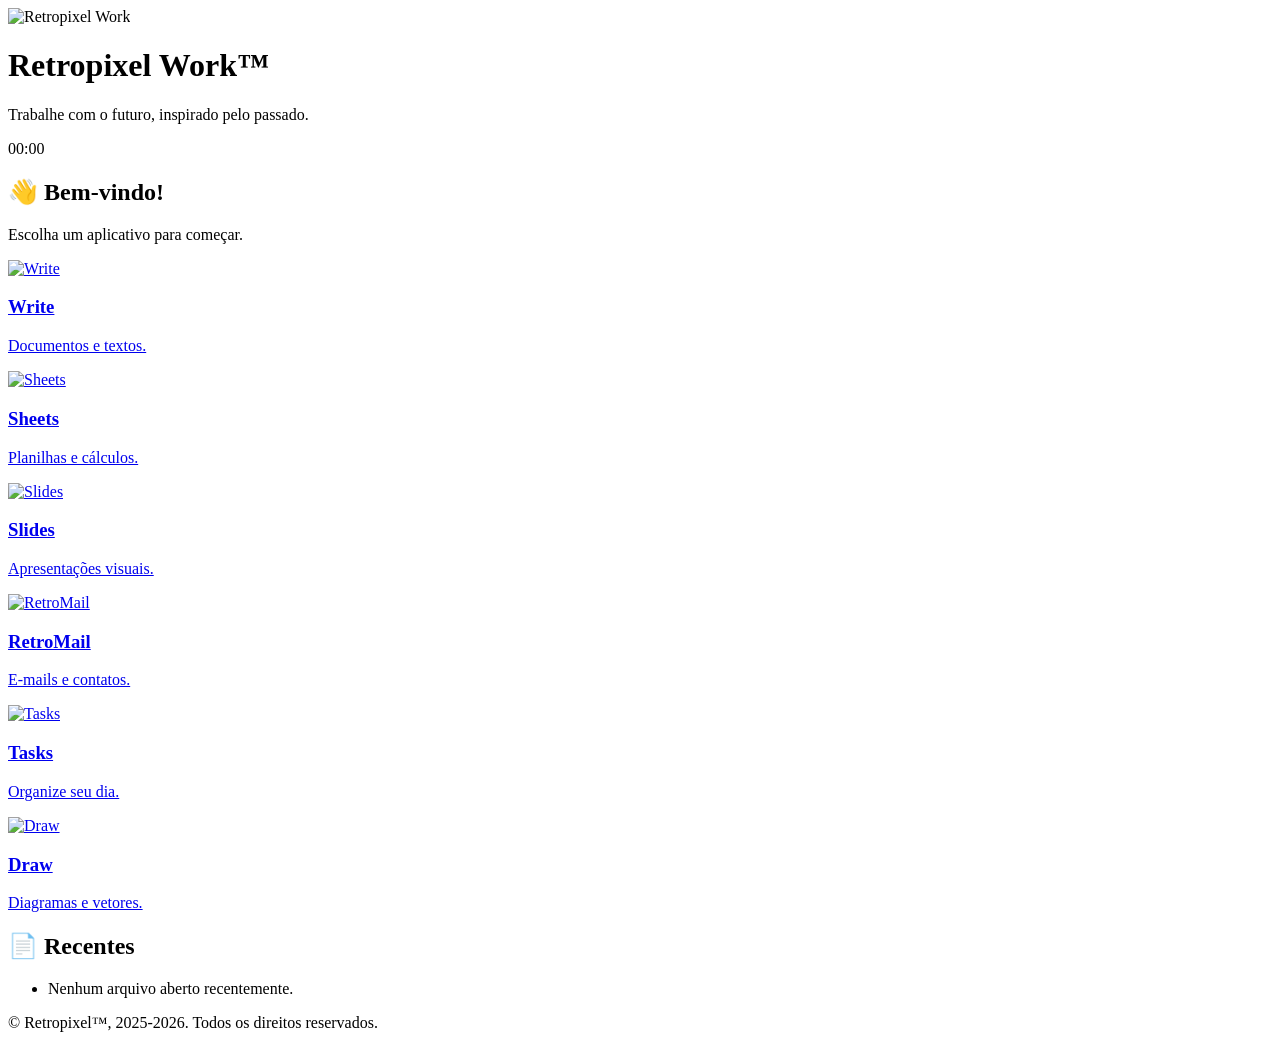
==== index.html @ 33870f46 "Add files via upload" ====
<!DOCTYPE html>
<html lang="pt-BR">
<head>
<meta charset="UTF-8">
<meta name="viewport" content="width=device-width, initial-scale=1.0">

<title>Retropixel Work™</title>

<link rel="icon" href="assets/icons/RPWork_logo.png">
<link rel="stylesheet" href="css/style.css">
</head>

<body>

<header class="topbar">

    <div class="logo-area">
        <img src="assets/icons/RPWork_logo.png" alt="Retropixel Work">
        <div>
            <h1>Retropixel Work™</h1>
            <p>Trabalhe com o futuro, inspirado pelo passado.</p>
        </div>
    </div>

    <div class="clock" id="clock">
        00:00
    </div>

</header>

<main>

    <section class="welcome-card">

        <h2>👋 Bem-vindo!</h2>

        <p>
            Escolha um aplicativo para começar.
        </p>

    </section>

    <section class="apps-grid">

        <a href="write.html" class="app-card">

            <img src="assets/icons/Write_icon.png" alt="Write">

            <h3>Write</h3>

            <p>Documentos e textos.</p>

        </a>

        <a href="sheets.html" class="app-card">

            <img src="assets/icons/Sheets_icon.png" alt="Sheets">

            <h3>Sheets</h3>

            <p>Planilhas e cálculos.</p>

        </a>

        <a href="slides.html" class="app-card">

            <img src="assets/icons/Slides_icon.png" alt="Slides">

            <h3>Slides</h3>

            <p>Apresentações visuais.</p>

        </a>

        <a href="retromail.html" class="app-card">

            <img src="assets/icons/RetroMail_icon.png" alt="RetroMail">

            <h3>RetroMail</h3>

            <p>E-mails e contatos.</p>

        </a>

        <a href="tasks.html" class="app-card">

            <img src="assets/icons/Tasks_icon.png" alt="Tasks">

            <h3>Tasks</h3>

            <p>Organize seu dia.</p>

        </a>

        <a href="draw.html" class="app-card">

            <img src="assets/icons/Draw_icon.png" alt="Draw">

            <h3>Draw</h3>

            <p>Diagramas e vetores.</p>

        </a>

    </section>

    <section class="recent-card">

        <h2>📄 Recentes</h2>

        <ul>
            <li>Nenhum arquivo aberto recentemente.</li>
        </ul>

    </section>

</main>

<footer>

    <p>
        © Retropixel™, 2025-2026. Todos os direitos reservados.
    </p>

</footer>

<script src="js/app.js"></script>

</body>
</html>
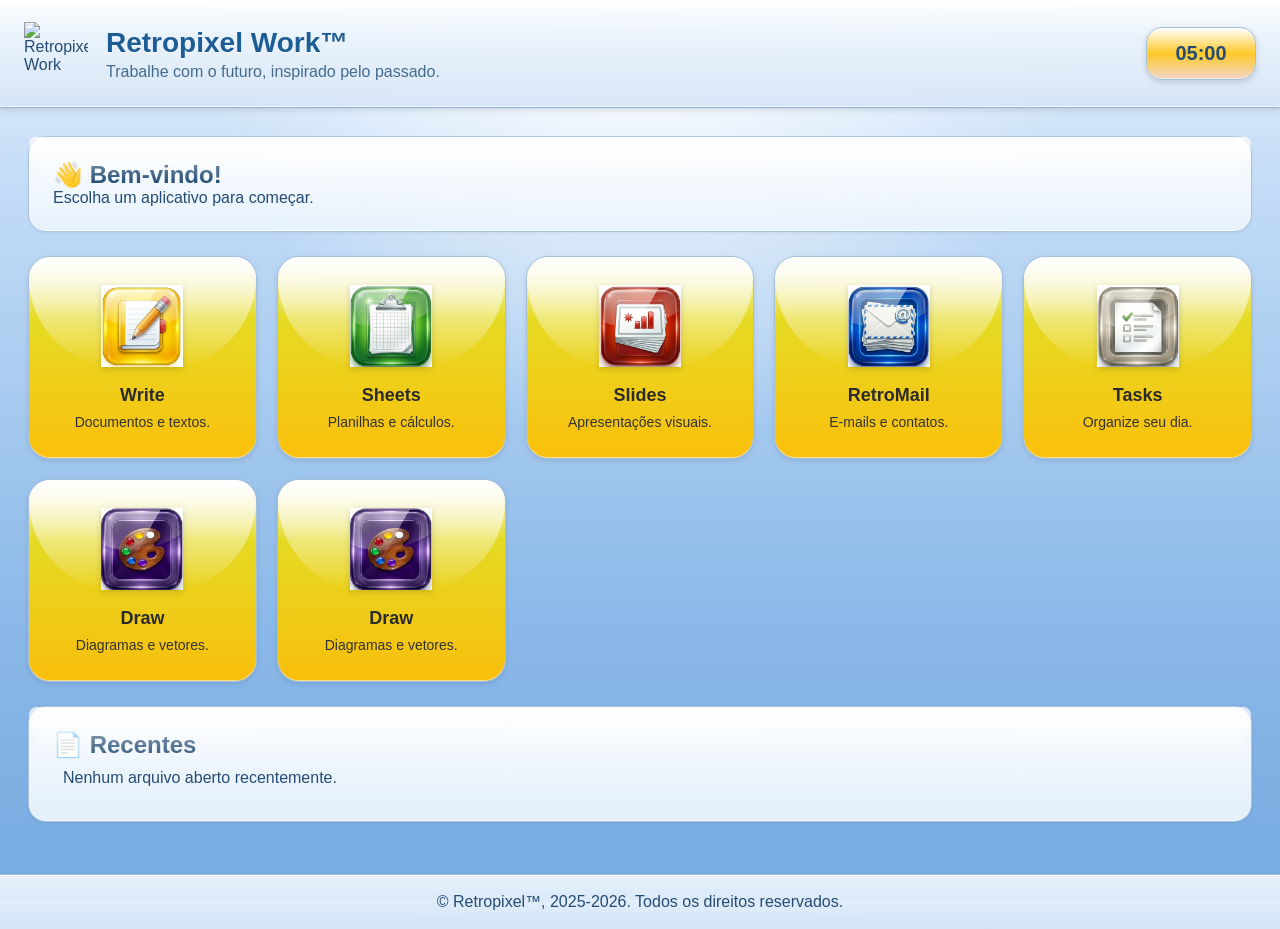
==== commit 694fae38: "Update index.html" ====
--- a/index.html
+++ b/index.html
@@ -102,6 +102,16 @@
 
         </a>
 
+        <a href="draw.html" class="app-card">
+
+            <img src="assets/icons/Draw_icon.png" alt="Draw">
+
+            <h3>Draw</h3>
+
+            <p>Diagramas e vetores.</p>
+
+        </a>
+
     </section>
 
     <section class="recent-card">
@@ -127,4 +137,4 @@
 <script src="js/app.js"></script>
 
 </body>
-</html>+</html>
--- a/css/style.css
+++ b/css/style.css
@@ -0,0 +1,415 @@
+/* ==========================================
+   RETROPIXEL WORK™
+   OFFICE 2007 INSPIRED
+========================================== */
+
+*{
+    margin:0;
+    padding:0;
+    box-sizing:border-box;
+    font-family:Segoe UI,Tahoma,sans-serif;
+}
+
+html{
+    height:100%;
+}
+
+body{
+
+    min-height:100vh;
+
+    background:
+
+    radial-gradient(
+        circle at top,
+        rgba(255,255,255,.95),
+        transparent 40%
+    ),
+
+    linear-gradient(
+        to bottom,
+        #e8f3ff 0%,
+        #c7def7 18%,
+        #a6caef 45%,
+        #8ab8e8 70%,
+        #76aae1 100%
+    );
+
+    color:#244c74;
+}
+
+/* ==========================
+   TOPO
+========================== */
+
+.topbar{
+
+    height:108px;
+
+    display:flex;
+    align-items:center;
+    justify-content:space-between;
+
+    padding:0 24px;
+
+    background:
+
+    linear-gradient(
+        to bottom,
+        rgba(255,255,255,.95) 0%,
+        rgba(236,244,252,.95) 30%,
+        rgba(214,229,246,.95) 100%
+    );
+
+    border-bottom:1px solid #8db4da;
+
+    box-shadow:
+    inset 0 1px 0 white,
+    inset 0 -1px 0 rgba(255,255,255,.7),
+    0 2px 6px rgba(0,0,0,.12);
+}
+
+.logo-area{
+
+    display:flex;
+    align-items:center;
+    gap:18px;
+}
+
+.logo-area img{
+
+    width:64px;
+    height:64px;
+}
+
+.logo-area h1{
+
+    font-size:28px;
+
+    color:#1b5d94;
+
+    text-shadow:
+    0 1px 0 white;
+}
+
+.logo-area p{
+
+    margin-top:4px;
+
+    color:#436b8d;
+}
+
+/* ==========================
+   RELÓGIO
+========================== */
+
+.clock{
+
+    min-width:110px;
+
+    text-align:center;
+
+    padding:14px 18px;
+
+    border-radius:16px;
+
+    background:
+
+    linear-gradient(
+        to bottom,
+        #fff 0%,
+        #ffc928 50%,
+        #f2d6c6 100%
+    );
+
+    border:1px solid #a4c1db;
+
+    box-shadow:
+    inset 0 1px 0 white,
+    inset 0 -1px 0 rgba(255,255,255,.5),
+    0 2px 6px rgba(0,0,0,.15);
+
+    font-size:20px;
+    font-weight:bold;
+}
+
+/* ==========================
+   CONTEÚDO
+========================== */
+
+main{
+
+    max-width:1300px;
+
+    margin:auto;
+
+    padding:28px;
+}
+
+/* ==========================
+   PAINÉIS
+========================== */
+
+.welcome-card,
+.recent-card{
+
+    position:relative;
+
+    margin-bottom:24px;
+
+    padding:24px;
+
+    border-radius:18px;
+
+    background:
+
+    linear-gradient(
+        to bottom,
+        rgba(255,255,255,.95) 0%,
+        rgba(233,243,252,.95) 100%
+    );
+
+    border:1px solid #aac6e1;
+
+    box-shadow:
+    inset 0 1px 0 white,
+    inset 0 -1px 0 rgba(255,255,255,.5),
+    0 1px 3px rgba(0,0,0,.08);
+}
+
+.welcome-card::before,
+.recent-card::before{
+
+    content:"";
+
+    position:absolute;
+
+    top:0;
+    left:0;
+
+    width:100%;
+    height:50%;
+
+    border-radius:18px 18px 120px 120px;
+
+    background:
+
+    linear-gradient(
+        to bottom,
+        rgba(255,255,255,.75),
+        rgba(255,255,255,0)
+    );
+
+    pointer-events:none;
+}
+
+/* ==========================
+   GRADE
+========================== */
+
+.apps-grid{
+
+    display:grid;
+
+    grid-template-columns:
+        repeat(auto-fit,minmax(220px,1fr));
+
+    gap:20px;
+
+    margin-bottom:24px;
+}
+
+/* ==========================
+   APPS
+========================== */
+
+.app-card{
+
+    position:relative;
+
+    overflow:hidden;
+
+    text-decoration:none;
+
+    color:#040404;
+
+    text-align:center;
+
+    padding:28px;
+
+    border-radius:22px;
+
+    background:
+
+    linear-gradient(
+        to bottom,
+        rgba(255,255,255,.97) 0%,
+        rgba(231,219,28,.96) 30%,
+        rgba(255,191,0,.95) 100%
+    );
+
+    border:1px solid #a4c0dc;
+
+    box-shadow:
+
+    inset 0 1px 0 white,
+    inset 0 -1px 0 rgba(255,255,255,.5),
+    0 2px 5px rgba(0,0,0,.1);
+
+    transition:
+    transform .2s,
+    box-shadow .2s;
+}
+
+.app-card::before{
+
+    content:"";
+
+    position:absolute;
+
+    top:0;
+    left:0;
+
+    width:100%;
+    height:55%;
+
+    border-radius:22px 22px 100px 100px;
+
+    background:
+
+    linear-gradient(
+        to bottom,
+        rgba(255,255,255,.85),
+        rgba(255,255,255,0)
+    );
+
+    pointer-events:none;
+}
+
+.app-card:hover{
+
+    transform:translateY(-2px);
+
+    box-shadow:
+
+    inset 0 1px 0 white,
+
+    0 4px 10px rgba(0,0,0,.18);
+}
+
+.app-card img{
+
+    width:82px;
+    height:82px;
+
+    margin-bottom:14px;
+
+    filter:
+    drop-shadow(
+        0 2px 3px rgba(0,0,0,.15)
+    );
+}
+
+.app-card h3{
+
+    margin-bottom:8px;
+
+    font-size:18px;
+
+    color:#2b2b2b;
+}
+
+.app-card p{
+
+    font-size:14px;
+
+    color:#333;
+}
+
+/* ==========================
+   RECENTES
+========================== */
+
+.recent-card ul{
+
+    list-style:none;
+}
+
+.recent-card li{
+
+    padding:10px;
+
+    border-radius:8px;
+
+    transition:.15s;
+}
+
+.recent-card li:hover{
+
+    background:
+
+    linear-gradient(
+        to bottom,
+        rgba(255,255,255,.7),
+        rgba(220,235,249,.7)
+    );
+}
+
+/* ==========================
+   RODAPÉ
+========================== */
+
+footer{
+
+    padding:18px;
+
+    text-align:center;
+
+    background:
+
+    linear-gradient(
+        to bottom,
+        rgba(236,244,252,.95),
+        rgba(210,228,246,.95)
+    );
+
+    border-top:1px solid #9dbddd;
+
+    box-shadow:
+    inset 0 1px 0 white;
+}
+
+/* ==========================
+   RESPONSIVO
+========================== */
+
+@media(max-width:700px){
+
+    .topbar{
+
+        height:auto;
+
+        padding:20px;
+
+        flex-direction:column;
+
+        gap:16px;
+    }
+
+    .logo-area{
+
+        flex-direction:column;
+
+        text-align:center;
+    }
+
+    main{
+
+        padding:18px;
+    }
+
+    .clock{
+
+        width:100%;
+    }
+}
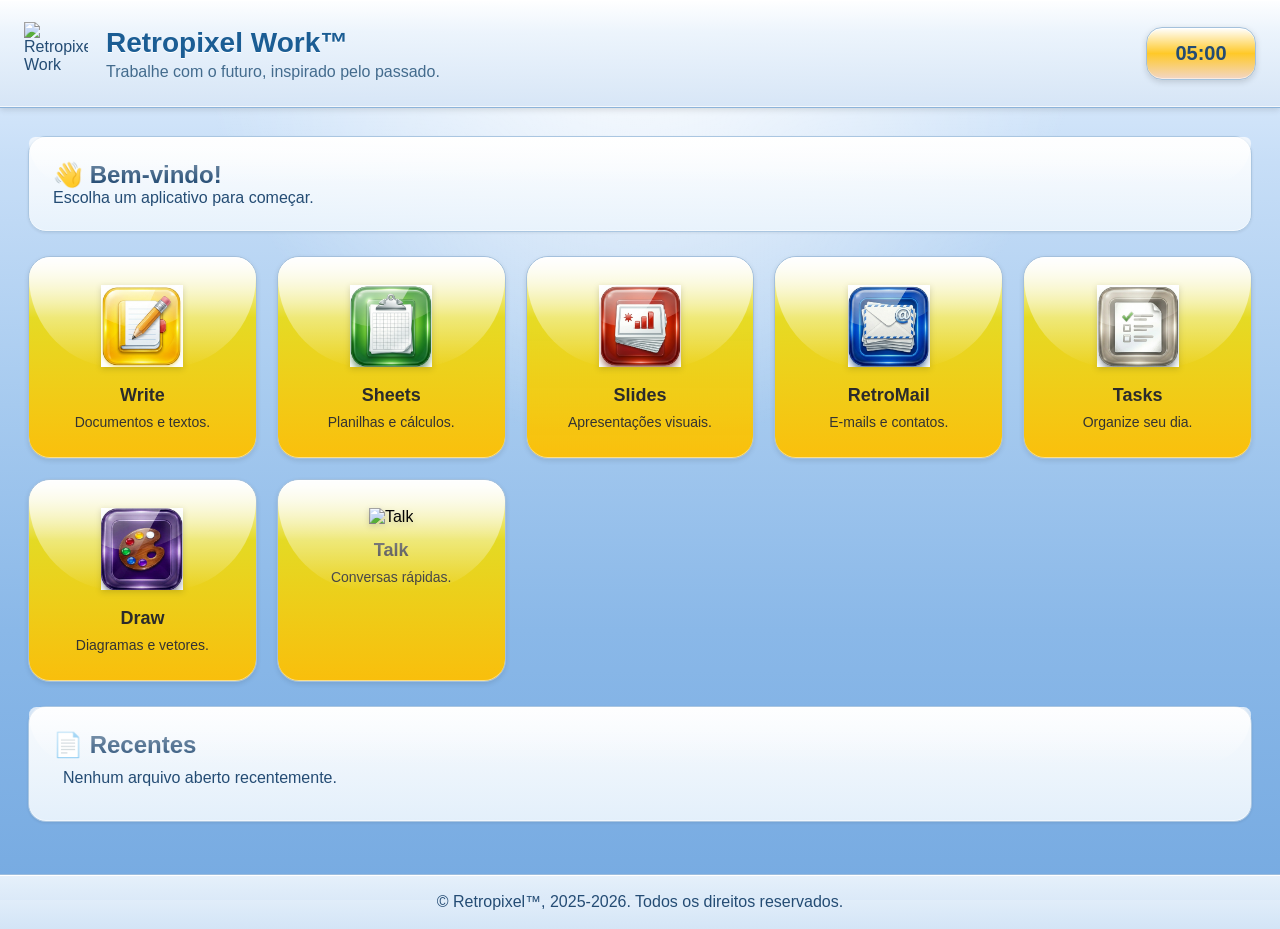
==== commit 883e9d41: "Update index.html" ====
--- a/index.html
+++ b/index.html
@@ -102,13 +102,13 @@
 
         </a>
 
-        <a href="draw.html" class="app-card">
+        <a href="talk.html" class="app-card">
 
-            <img src="assets/icons/Draw_icon.png" alt="Draw">
+            <img src="assets/icons/Talk_icon.png" alt="Talk">
 
-            <h3>Draw</h3>
+            <h3>Talk</h3>
 
-            <p>Diagramas e vetores.</p>
+            <p>Conversas rápidas.</p>
 
         </a>
 
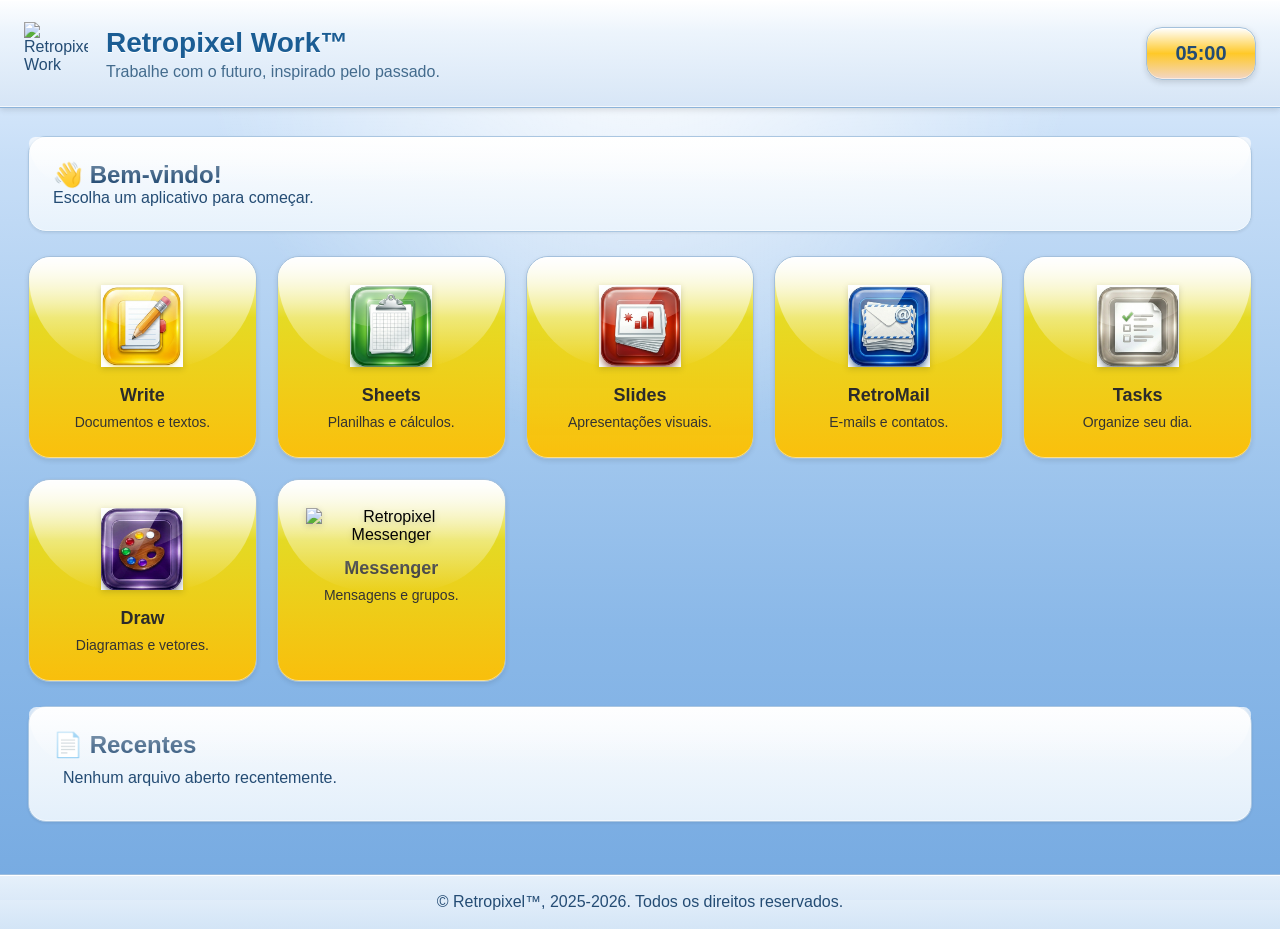
==== commit d157641d: "Update index.html" ====
--- a/index.html
+++ b/index.html
@@ -6,7 +6,7 @@
 
 <title>Retropixel Work™</title>
 
-<link rel="icon" href="assets/icons/RPWork_logo.png">
+<link rel="icon" href="assets/logos/RPWork_logo.png">
 <link rel="stylesheet" href="css/style.css">
 </head>
 
@@ -102,15 +102,15 @@
 
         </a>
 
-        <a href="talk.html" class="app-card">
+       <a href="https://guilhermealbuquerque9.github.io/Retropixel-Messenger" class="app-card">
 
-            <img src="assets/icons/Talk_icon.png" alt="Talk">
+        <img src="assets/icons/RPM_icon.png" alt="Retropixel Messenger">
 
-            <h3>Talk</h3>
+        <h3>Messenger</h3>
 
-            <p>Conversas rápidas.</p>
+        <p>Mensagens e grupos.</p>
 
-        </a>
+      </a>
 
     </section>
 
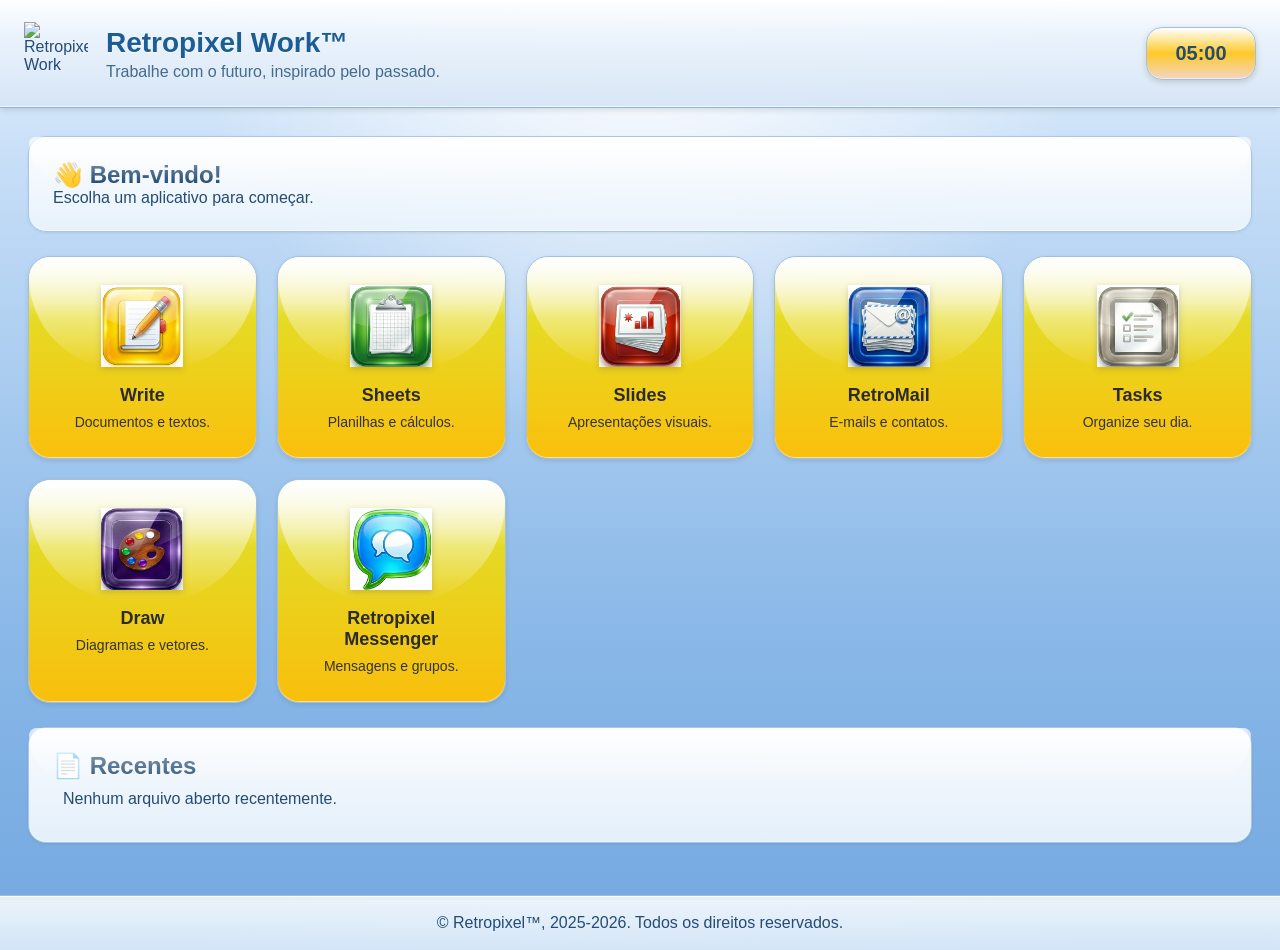
==== commit 5a950ba4: "Update index.html" ====
--- a/index.html
+++ b/index.html
@@ -106,7 +106,7 @@
 
         <img src="assets/icons/RPM_icon.png" alt="Retropixel Messenger">
 
-        <h3>Messenger</h3>
+        <h3>Retropixel Messenger</h3>
 
         <p>Mensagens e grupos.</p>
 
